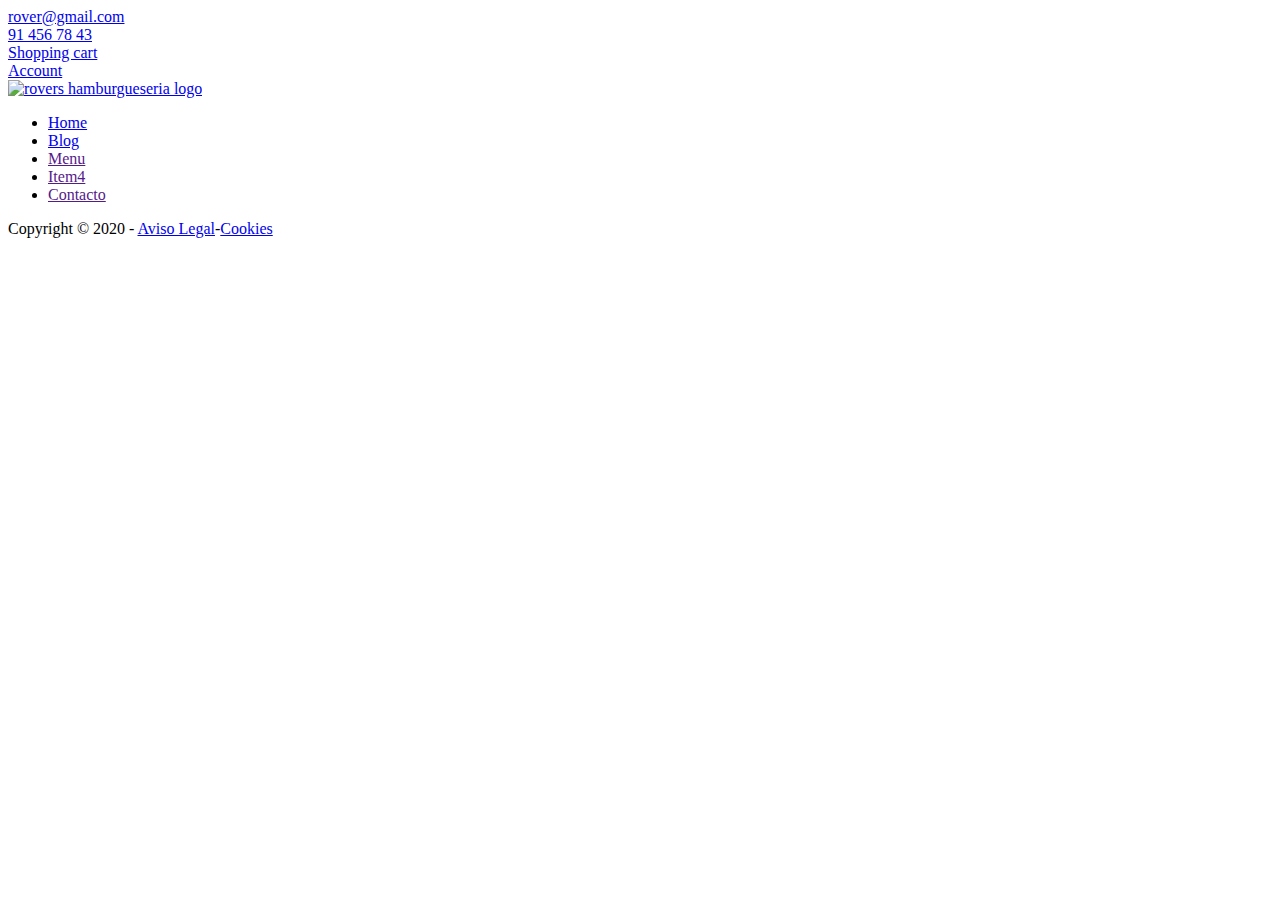
==== menu.html @ 434a0f6a "Class activo y href propio a cada pagina" ====
<!DOCTYPE html>
<html lang="en">

<head>
    <meta charset="UTF-8">
    <meta name="viewport" content="width=device-width, initial-scale=1.0">
    <title>Document</title>
    <link rel="stylesheet" href="./css/style.css">

</head>

<body>

    <!-- Los 2 contenedores de arriba -->
    <header>

        <div class="navtop">
            <!-- 1er contenedor -->

            <div class="container row">
                <!-- El container encorseta los botones -->

                <div>
                    <a href="#">
                        <i class="fas fa-envelope"></i>
                        <span>rover@gmail.com</span>
                    </a>
                </div>

                <div>
                    <a href="#">
                        <i class="fas fa-phone"></i>
                        <span>91 456 78 43</span>
                    </a>
                </div>

                <div>
                    <a href="#">
                        <i class="fas fa-shopping-cart"></i>
                        <span>Shopping cart</span>
                    </a>
                </div>

                <div>
                    <a href="#">
                        <i class="fas fa-user-circle"></i>
                        <span>Account</span>
                    </a>
                </div>

            </div>

        </div>

        <!-- 2ndo contenedor -->
        <nav>
            <div class="container row">

                <div class="logo">
                    <a href="index.html">
                        <img src="images/logo.jpg" alt="rovers hamburgueseria logo">
                    </a>
                </div>

                <div class="hamburgesa">
                    <div></div>
                    <div></div>
                    <div></div>
                </div>

                <ul>
                    <li><a href="index.html">Home</a></li>
                    <li><a href="blog.html">Blog</a></li>
                    <li><a class="activo" href="">Menu</a></li>
                    <li><a href="">Item4</a></li>
                    <li><a href="">Contacto</a></li>

                </ul>
            </div>
        </nav>
    </header>


    <main>


    </main>





    <footer>

        <div class="container">
            <p>Copyright &copy; 2020 - <a href="#">Aviso Legal</a>-<a href="#">Cookies</a> </p>
        </div>
    </footer>

</body>

</html>
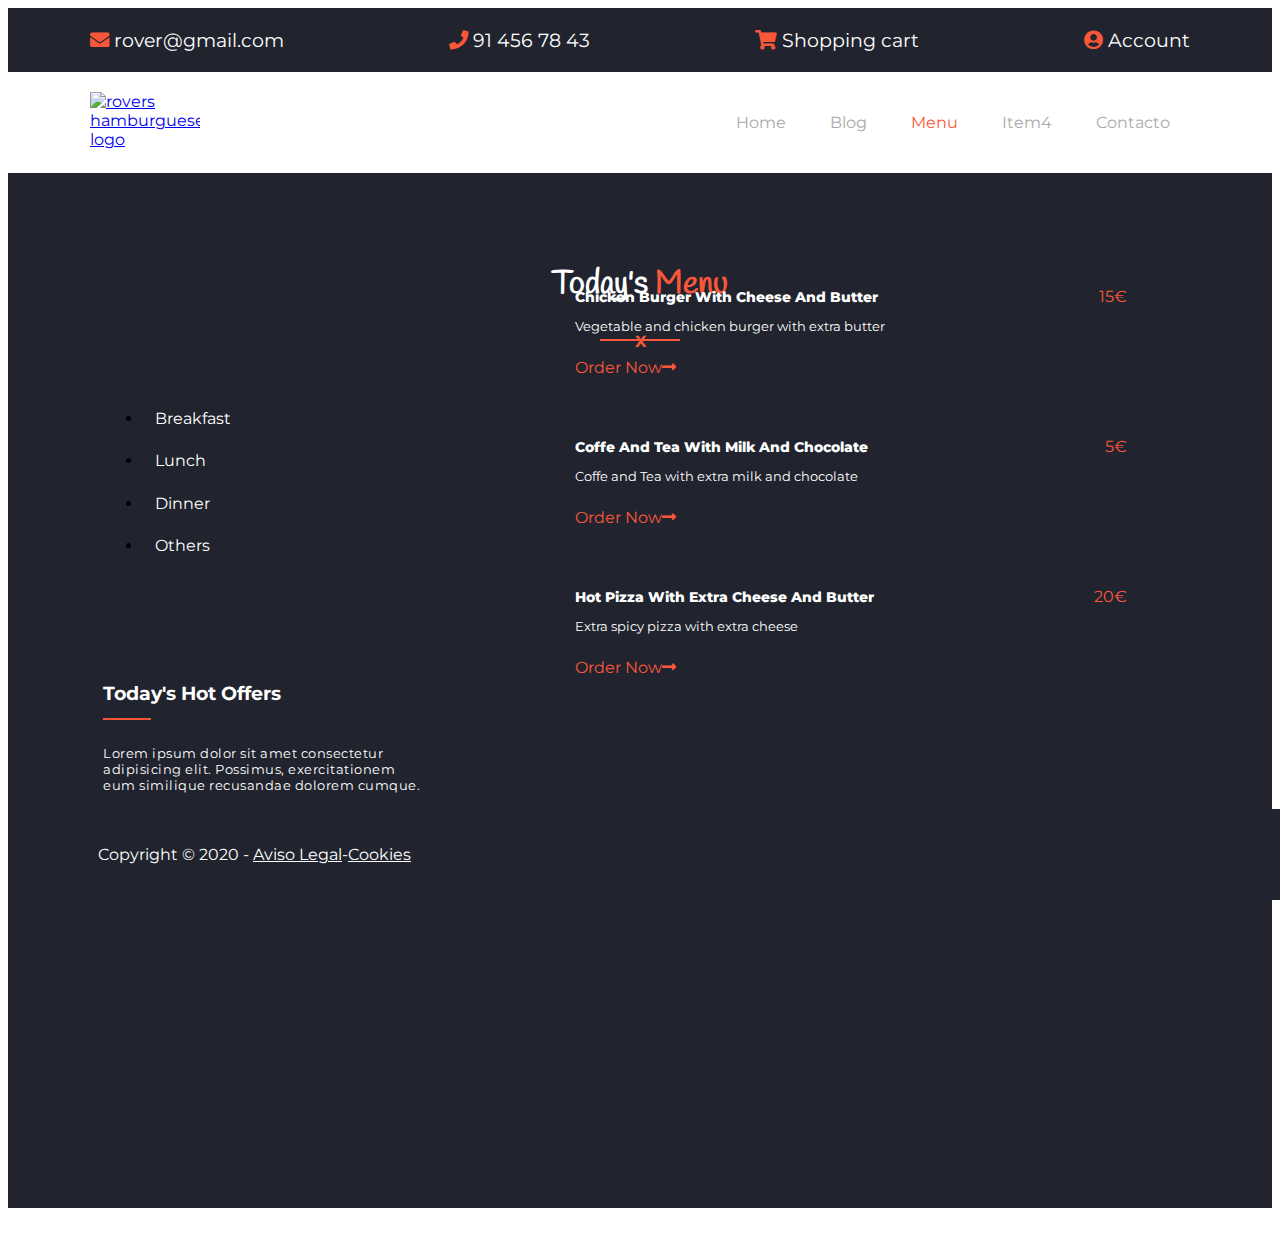
==== commit 9e11b905: "Menu section media queries y correcciones html" ====
--- a/menu.html
+++ b/menu.html
@@ -83,6 +83,73 @@
 
     <main>
 
+        <section id="menu" class="container">
+
+            <h2>Today's <span>Menu</span></h2>
+            <div class="underline">
+                <hr noshade="">
+                <span>X</span>
+            </div>
+
+            <aside>
+                <ul>
+                    <li><a href="">Breakfast</a> </li>
+                    <li><a href="">Lunch</a> </li>
+                    <li><a href="">Dinner</a> </li>
+                    <li><a href="">Others</a> </li>
+                </ul>
+            </aside>
+
+            <div class="description">
+                <h3>Today's Hot Offers</h3>
+                <div class="under">
+                    <hr noshade="">
+                </div>
+                <p>Lorem ipsum dolor sit amet consectetur adipisicing elit. Possimus, exercitationem eum similique
+                    recusandae dolorem cumque.</p>
+            </div>
+
+            <div class="row">
+                <article>
+                    <div>
+                        <img src="./images/t1.jpg" alt=""></div>
+                    <div class="cont">
+                        <span class="precio">15€</span>
+                        <h3>Chicken Burger With Cheese And Butter</h3>
+
+                        <p>Vegetable and chicken burger with extra butter</p>
+                        <a href="#" class="enlace">Order Now<i class="fas fa-long-arrow-alt-right"></i></a>
+                    </div>
+                </article>
+
+                <article>
+                    <div>
+                        <img src="./images/t4.jpg" alt=""></div>
+                    <div class="cont">
+                        <span class="precio">5€</span>
+                        <h3>Coffe And Tea With Milk And Chocolate</h3>
+
+                        <p>Coffe and Tea with extra milk and chocolate</p>
+                        <a href="#" class="enlace">Order Now<i class="fas fa-long-arrow-alt-right"></i></a>
+                    </div>
+                </article>
+
+                <article>
+                    <div>
+                        <img src="./images/t2.jpg" alt=""></div>
+                    <div class="cont">
+                        <span class="precio">20€</span>
+                        <h3>Hot Pizza With Extra Cheese And Butter</h3>
+
+                        <p>Extra spicy pizza with extra cheese</p>
+                        <a href="#" class="enlace">Order Now<i class="fas fa-long-arrow-alt-right"></i></a>
+                    </div>
+                </article>
+
+            </div>
+        </section>
+
+
 
     </main>
 
--- a/css/style.css
+++ b/css/style.css
@@ -0,0 +1,734 @@
+@import url(reset.css);
+
+/* handlee y montserrat fonts 400, 700
+Para usar:
+font-family: 'Handlee', cursive;
+font-family: 'Montserrat', sans-serif; */
+@import url('https://fonts.googleapis.com/css2?family=Handlee&family=Montserrat:wght@400;700&display=swap');
+
+/* iconos */
+@import url(https://cdnjs.cloudflare.com/ajax/libs/font-awesome/5.14.0/css/all.min.css);
+
+*{
+    box-sizing: border-box;
+}
+
+:root{
+    --color-principal: #fa573a; 
+    --color-secundario: #21242e; 
+    --gris: #aaa; 
+    --fuentePrincipal: 'Montserrat', sans-serif;
+    --fuenteSecundaria: 'Handlee', cursive;
+    --anchoMaximo: 1100px; 
+}
+
+body {
+    font-family: var(--fuentePrincipal);
+    font-size: 1em;
+}
+
+img {
+    width: 100%;
+    height: auto;
+    display: block;
+}
+
+.container {
+    max-width: var(--anchoMaximo);
+    margin: 0 auto;
+}
+
+.row {
+    display: flex;
+} /* Sirve para el sistema flexible */
+
+
+/* Hasta este punto (salvo el root que puede variar segun el proyecto), siempre e pone todo lo de arriba en un proyecto responsive */
+
+
+/* header */
+header .navtop {
+    background-color: var(--color-secundario);
+    padding: 20px 10px;
+}
+
+header .navtop a {
+    color: white;
+    font-size: 120%;
+    text-decoration: none;
+}
+
+header .navtop a span {
+    display: none;
+} /* maqueteando en mobile first */
+
+header .navtop a i {
+    color: var(--color-principal);
+}
+
+header .navtop .row {
+    justify-content: space-between;
+}
+
+
+
+/* 2ndo contenedor */
+header nav {
+    padding: 20px 10px;
+}
+
+header .hamburgesa {
+    width: 50px;
+    cursor: pointer;
+}
+
+header .hamburgesa div {
+    border-top: 2px solid var(--gris);
+    margin: 9px;
+}
+
+header nav .row {
+    flex-wrap: wrap;
+    justify-content: space-between;
+}
+
+header nav ul {
+    width: 100%;
+}
+
+header nav .logo {
+    max-width: 110px;
+}
+
+header nav ul li a {
+    display: block;
+    text-align: center;
+    text-decoration: none;
+    padding: 20px;
+    color: var(--gris);
+    border-bottom: 1px solid var(--gris);
+}
+
+header nav ul li a:hover {
+    color: var(--color-principal);
+}
+
+header nav ul li .activo {
+    color: var(--color-principal);
+}
+
+@media(min-width: 48em) {
+    header .navtop a span {
+        display: inline;
+    }
+}
+
+@media(min-width: 62.750em) {
+    header .hamburgesa {
+        display: none;
+    }
+
+    header nav ul {
+        width: auto; 
+    }
+
+    header nav ul li {
+        display: inline-block;
+    }
+
+    header nav ul li a {
+        padding: 5px 20px;
+        border-bottom: none;
+    }
+}
+
+/* fin header
+ */
+
+
+ /* Inicio footer */
+
+ footer {
+     background-color: var(--color-secundario);
+     padding: 20px 10px;
+     color: white;
+     text-align: center;
+     position: fixed;
+     width: 100%;
+     margin-top: 20px;
+     bottom: 0px;
+ } /* porque en mobile, el texto está centrado. El margin-top para que se separe un poco del contenido de arriba. El bottom: 0px es para que se ponga al bajo de todo */
+
+ footer a {
+     color: white;
+ }
+
+ footer a:hover {
+     text-decoration: none;
+ }
+
+ @media(min-width: 48em) {
+     footer {
+         text-align: left;
+     }
+ }
+ /* Fin footer */
+
+
+
+
+ /* Inicio hero */
+
+ .hero {
+    background-image: url('../images/fondo.jpg');
+    background-size: cover;
+    background-position: center;
+    background-color: #999;
+    background-blend-mode: multiply; /* el color + el blend-mode para oscurecer la imagen */
+    padding: 15% 10px; /* El 15% para arriba y abajo. Los 10px para que haya un margen de lado igual al resto de la pagina. */
+ }
+
+ .hero h1 {
+     font-family: var(--fuenteSecundaria);
+     color: white;
+     font-size: 250%;
+ }
+
+ .hero h2 {
+     color: var(--color-principal);
+     font-size: 1.5em;
+     margin: 1em 0;
+ }
+
+ .hero p {
+     color: white;
+     font-size: 1.10em;
+ }
+
+ /* Aqui no vamos a usar herencia para el boton, ya que se va a utilizar en otras partes */
+ .boton {
+     display: inline-block;
+     background-color: var(--color-principal);
+     color: white;
+     padding: 1.15em;
+     text-decoration: none;
+     margin: 1em 0;
+     border: 1px solid var(--color-principal); /* Aqui se pone el border en vez de ponerlo en el hover para que luego no haya salto en el hover */
+ }
+
+ .boton:hover {
+     background-color: transparent;
+     color: var(--color-principal);
+ }
+
+.boton i {
+    transition: 0.5s; /* La duracion de la transition se pone aquí para que se haga de entrada y salida (Si se pone en el boton:hover i, la flecha se mueve hacia la derecha cuando vayamos con el raton, pero no vuelve hacia la izquierda con la misma transition cuando quitamos el raton */
+}
+
+ .boton:hover i {
+     transform: translateX(5px);
+ }
+
+ .hero ul li{
+     display: inline-block;
+     font-size: 2em;
+     margin-right: 1em;
+ }
+
+ .hero ul li a {
+     color: white;
+ }
+
+ /* Fin hero */
+
+
+
+
+ /* Solucion section 1  */
+ main section {
+     padding: 2.125em 0.825em;
+ } /* Así el padding se va a aplicar a todas las sections del main */
+
+ main section h2 {
+     color: black;
+     font-family: var(--fuenteSecundaria);
+     font-size: 2em;
+     text-align: center;
+ }
+
+ main section h2 span {
+     color: var(--color-principal);
+ }
+
+ main section .underline {
+     position: relative;
+     width: 5em;  /* Al ponerle un width, la linea se va a colocar en la izquierda */
+     margin: 0 auto;  /* Con el margen 0 auto, se centra */
+     color: var(--color-principal);
+     font-weight: 700;  /* Para hacer la linea más gruesa */
+     margin-bottom: 2em;
+     text-align: center;
+ }
+
+ main section .underline hr {
+     position: absolute;  /* Cambiamos el eje y la capa, la linea se queda abajo de la caja, entonces no se ve */
+     width: 100%; /* Poniendole el width ocupa todo el espacio de la caja y así ya no se esconde la linea */
+     top: -0.062em; 
+     border-color: var(--color-principal);
+ }
+
+ /* Aplicamos a todos los sistemas flexibles(.row) a la section #ourservices solamente, así no se van a aplicar a las otras sectiones  */
+ main #ourservices .row {
+     flex-wrap: wrap; /* Así los 3 articles se ponen por debajo el uno del otro */
+}
+
+main #ourservices article {
+    border-bottom: 1px solid var(--gris);
+    padding: 1.825em 0;
+}
+
+main #ourservices article div i {
+    color: var(--color-principal);
+    font-size: 2em;
+    border: 2px solid var(--color-principal);
+    padding: 0.8rem; /* El padding hereda y se suma al de font-size, para que no hereda se pone en "rem" en vez de "em" */ 
+}
+
+main #ourservices article h3 {
+    margin: 1em 0;
+    font-weight: 700;
+}
+
+.enlace {
+    text-decoration: none;
+    color: var(--color-principal);
+    margin-top: 1em;
+    display: block; /* Porque el a es un elemento en linea, si se pone en bloque, se aplica en margin */
+}
+
+@media(min-width: 48em) {
+     
+    main #ourservices article {
+        width: 50%;
+        border-bottom: 0px;
+        border-left: 1px solid var(--gris);
+        padding: 1.825em;
+        margin-bottom: 1em;
+    }
+
+    main #ourservices article:last-child {
+        width: 100%;
+    }
+}
+
+@media(min-width: 62.750em) {
+
+    main #ourservices article, main #ourservices article:last-child{
+        width: 33.333%;  /* Aquí se puede poner exactamente 33.333% gracias al box-sizing. Si no lo tuvieramos, tendría que haber restado los paddings */
+    }
+}
+
+/* fin main section ourservices */
+
+
+
+
+/* Inicio main section about us */
+
+main #aboutus {
+    padding-bottom: 70px;
+}
+
+main #aboutus .row {
+    flex-wrap: wrap;
+}
+
+main #aboutus h3 {
+    font-weight: 700;
+}
+
+main #aboutus h4 {
+    margin: 1em 0;
+    color: var(--color-principal);
+}
+
+main #aboutus .marco {
+    margin: 15px 0; /* Esto genera un espacio en blanco */
+    border: 3px solid var(--color-principal);
+    transform: rotateZ(10deg);
+    width: 90%; /* Para evitar que la imagen se ponga en el texto */
+    transition: 1s; /* Ponemos el transition aqui para que se haga en los 2 sentidos, clickeando y quitando el raton */
+}
+
+main #aboutus .marco img {
+    transform: rotateZ(-10deg);
+    transition: 1s; /* Se pone la transition aquí también para hacer el efecto optico */
+}
+
+main #aboutus .columna:hover .marco, main #aboutus .columna:hover .marco img {
+    transform: rotateZ(0deg);
+}
+
+
+@media(min-width: 48.000em) {
+
+main #aboutus .marco {
+    margin: 0 15px; /* Esto genera un espacio en blanco */
+    margin-bottom: 70px;
+}
+main #aboutus .columna:first-child {
+    width: 40%;
+}
+
+main #aboutus .columna:last-child {
+    width: 60%;
+}
+}
+
+
+/* Fin main section about us */
+
+
+
+/* Principio Blog */
+
+main #blog {
+    margin-bottom: 2em;
+}
+
+main #blog .row {
+    flex-wrap: wrap;
+    width: 100%;
+    display: flex;
+}
+
+main #blog article {
+    width: 45%;
+    margin: 0 auto;
+    margin-bottom: 2em; 
+    position: relative;  
+}
+
+main #blog article:last-child {
+    margin-left: 1em;
+}
+
+/* Cambio de eje para posicionar bien el div respecto a la imagen */
+main #blog article div {
+    background-color: var(--color-principal);
+    opacity: 0.7;
+    color: white;
+    width: 33%;
+    height: 15%;
+    text-align: center;
+    font-weight: 550;
+    padding: auto;
+    padding-top: 10%;
+    position: absolute;
+    top: 0px;
+}
+
+/* Al estar centrado respecto a la imagen del article, hay que añadir margen en los lados de cada elemento del texto */
+main #blog article h3 {
+    margin: 1em 0.800em;
+    font-weight: 700;
+}
+
+main #blog article h4 {
+    margin: 1em 0.800em;
+    color: var(--color-principal);
+    font-weight: 550;
+}
+
+main #blog article p {
+    margin: 0 0.800em;
+}
+
+/* Tenemos que hacer un overwrite del .enlace para añadirle margen en los lados que no tiene en otras sections */
+main #blog article .enlace {
+    margin: 1.200em 0.800em;
+}
+
+
+@media(min-width: 48.000em){
+
+    main #blog article {
+        width: 30%;
+    }
+
+    main #blog article div {
+        padding: auto;
+        text-align: center;
+    }
+}
+
+@media(min-width: 62.750em){
+    
+    main #blog article div {
+        padding: 1.250em;
+    }
+}
+/* Fin Blog */
+
+
+
+
+/* Principio Menu */
+ 
+main {
+    background-color: var(--color-secundario);
+    margin: 0 auto;
+    padding: 1.825em;
+}
+
+
+main #menu h2{
+    color: white;
+}
+
+main #menu aside ul {
+    margin-top: 3em;
+    margin-bottom: 3em;
+}
+
+main #menu aside ul li {
+    margin: 0.200em auto;
+}
+
+main #menu aside ul a {
+    color: white;
+    text-decoration: none; 
+    padding: 10px 25px 10px 12px;
+    width: 100%;
+    display: block;
+}
+
+main #menu aside ul a:hover{
+    background-color: var(--color-principal);
+    border-radius: 4px;
+}
+
+main #menu h3 {
+    color: white;
+    margin-bottom: 5px;
+}
+
+main #menu .under hr {
+    border-color: var(--color-principal);
+    width: 3em;
+    font-weight: 700;
+    display: inline-block;
+}
+
+main #menu p {
+    color: white;
+    font-size: 0.825em;
+}
+
+main #menu .row {
+    flex-wrap: wrap;
+}
+
+main #menu article {
+    border-bottom: 1px solid var(--gris);
+    padding: 1.825em 0;
+    margin-left: 1.825em;
+    border-bottom: 0px;
+}
+
+main #menu img {
+    width: 93%;
+}
+
+main #menu article .cont {
+    display: inline-block;
+    width: 90%;
+    padding: 0 auto;
+}
+
+main #menu article h3 {
+    margin-top: 1em;
+    font-size: 0.850em;
+    font-weight: 800;
+}
+
+.cont .precio {
+    color: var(--color-principal);
+    float: right;
+    padding-top: 12px;
+}
+
+
+main #menu article .enlace {
+    margin-top: 1.500em;
+}
+
+
+
+@media(min-width: 48.000em){
+
+    main {
+        height: 100vh;
+        margin-bottom: 50px;
+    }
+
+    main #menu aside {
+        width: 30%;
+        padding-bottom: 50px;
+    }
+
+    main #menu .description p {
+        display: block;
+        width: 30%;
+        letter-spacing: 0.5px;
+    }
+
+    main #menu .row {
+        width: 65%;
+        float: right;
+        position: absolute;
+        padding-left: 100px;
+        top: 545px;
+        left: 140px;
+    }
+
+    main #menu .row img{
+        width: 20%;
+        height: auto;
+        position: absolute;
+        margin: 0 auto;
+        top: 38px;
+        left: 40px;
+    }
+ 
+    main #menu article {
+        width: 100%;
+        padding-top: 0px;
+        padding-bottom: 0px;
+        position: absolute;
+        margin: 0 auto;
+    }
+
+    main #menu article:nth-child(2){
+        position: absolute;
+        top: 150px;
+    }
+
+    main #menu article:last-child {
+        position: absolute;
+        top: 300px;
+    }
+
+
+   .row .cont{
+       width: 100%;
+        padding-left: 165px;
+        position: absolute;
+        top: 25px;
+    }
+
+
+    @media(min-width: 62.750em){
+
+        main {
+            height: 115vh;
+        }
+
+        main #menu .row {
+            width: 90%;
+            position: absolute;
+            top: 545px;
+            left: -10px;
+        }
+    
+        main #menu .row img{
+            width: 18%;
+            height: auto;
+            position: absolute;
+            margin: 0 auto;
+            top: -260px;
+            left: 300px;
+        }
+     
+        main #menu article {
+            width: 100%;
+            padding-top: 0px;
+            padding-bottom: 0px;
+            position: absolute;
+            margin: 0 auto;
+        }
+    
+        main #menu article:nth-child(2){
+            position: absolute;
+            top: 150px;
+        }
+    
+        main #menu article:last-child {
+            position: absolute;
+            top: 300px;
+        }
+    
+       .row .cont{
+           width: 100%;
+           padding-left: 485px;
+           position: absolute;
+           top: -270px;
+
+        }
+    } 
+
+
+
+    @media(min-width: 87.500em){
+
+        main {
+            height: 105vh;
+        }
+
+        main #menu .row {
+            width: 70%;
+            position: absolute;
+            top: 550px;
+            left: 170px;
+        }
+    
+        main #menu .row img{
+            width: 15%;
+            height: auto;
+            position: absolute;
+            margin: 0 auto;
+            top: -260px;
+            left: 300px;
+        }
+     
+
+    } 
+
+
+
+    @media(min-width: 156.250em){
+
+        main {
+            height: 100vh;
+        }
+
+        main #menu .row {
+            width: 40%;
+            position: absolute;
+            top: 545px;
+            left: 800px;
+        }
+    
+        main #menu .row img{
+            width: 7%;
+            height: auto;
+            position: absolute;
+            margin: 0 auto;
+            top: -260px;
+            left: 300px;
+        }
+     
+    } 
+
+    
+/* Fin Menu */